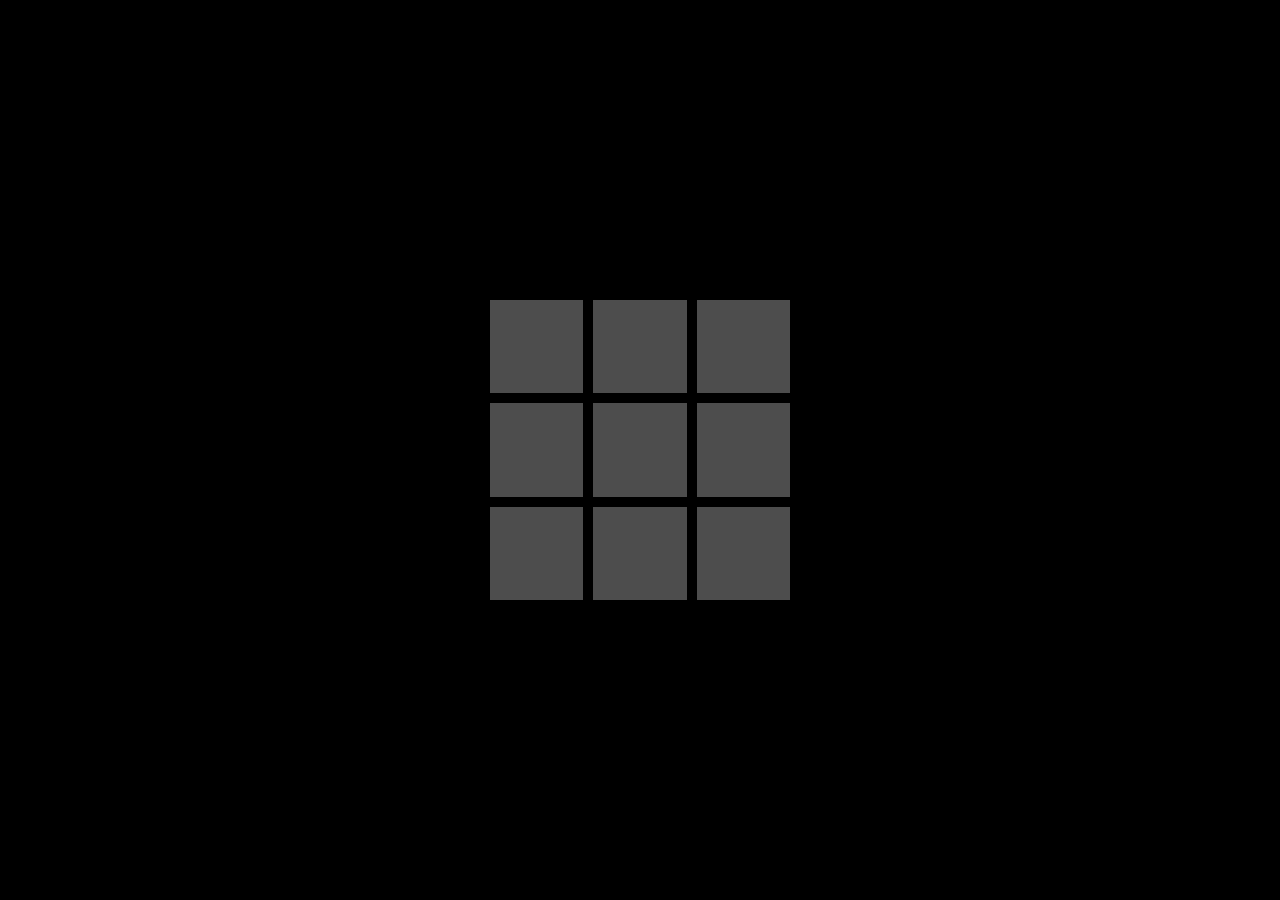
==== index.html @ d712b808 "Layed out cells" ====
<!DOCTYPE html>
<html lang="en">
  <head>
    <meta charset="UTF-8" />
    <meta http-equiv="X-UA-Compatible" content="IE=edge" />
    <meta name="viewport" content="width=device-width, initial-scale=1.0" />
    <title>Tic Tac Toe</title>

    <link rel="stylesheet" href="style.css" />
    <script defer src="script.js"></script>
  </head>
  <body>
    <div class="grid">
      <div class="cell"></div>
      <div class="cell"></div>
      <div class="cell"></div>
      <div class="cell"></div>
      <div class="cell"></div>
      <div class="cell"></div>
      <div class="cell"></div>
      <div class="cell"></div>
      <div class="cell"></div>
    </div>
  </body>
</html>
---- style.css ----
body {
  margin: 0;
  height: 100vh;
  background-color: black;
  color: white;
  display: flex;
  align-items: center;
  justify-content: center;
}

.grid {
  width: 300px;
  height: 300px;
  display: grid;
  grid-template-rows: repeat(3, 1fr);
  grid-template-columns: repeat(3, 1fr);
  gap: 10px;
}

.cell {
  background-color: gray;
  opacity: 0.6;
  transition: 0.2s;
}

.cell:hover {
  opacity: 1;
}
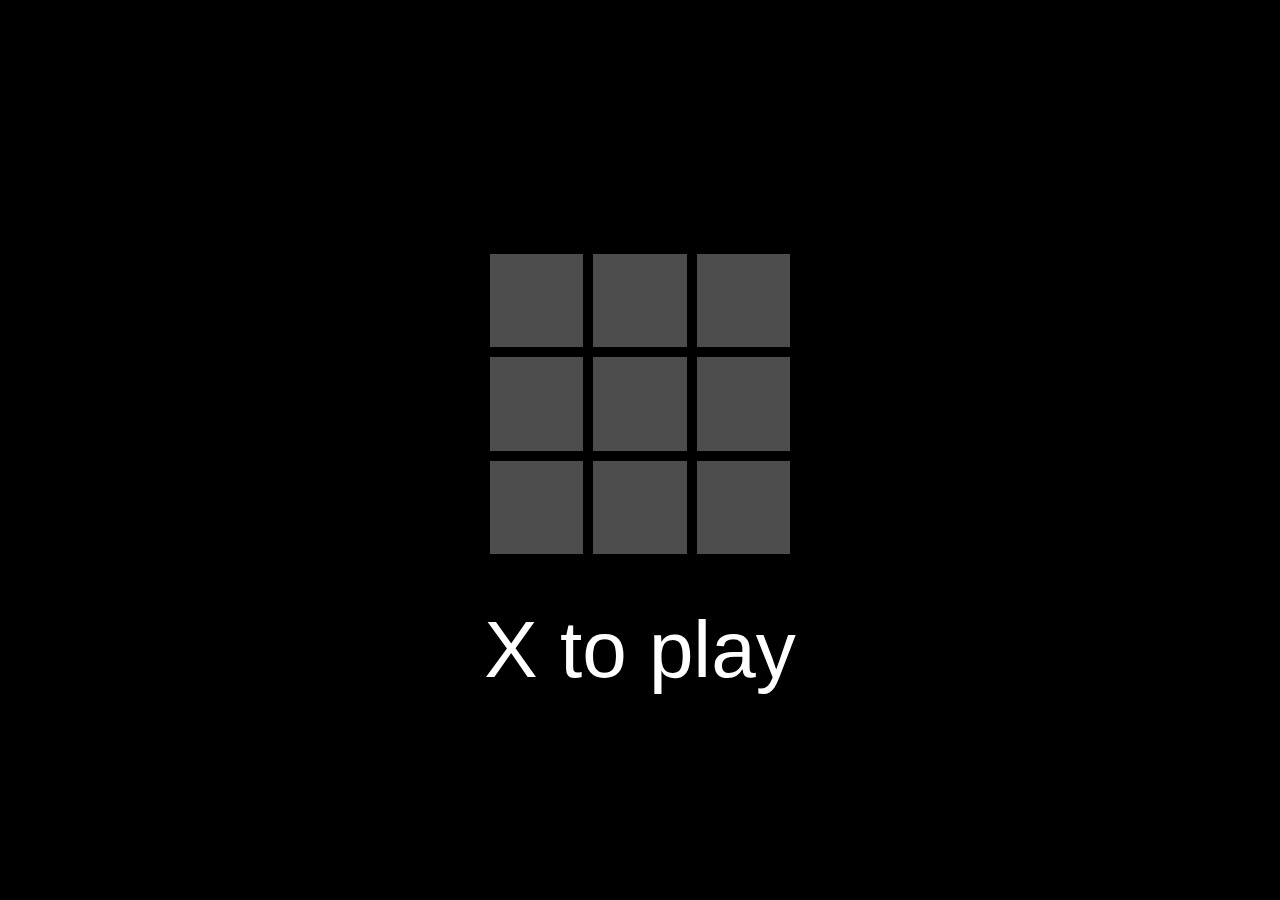
==== commit 069f59c6: "Basic working game" ====
--- a/index.html
+++ b/index.html
@@ -21,5 +21,6 @@
       <div class="cell"></div>
       <div class="cell"></div>
     </div>
+    <div class="text">X to play</div>
   </body>
 </html>
--- a/style.css
+++ b/style.css
@@ -4,8 +4,10 @@
   background-color: black;
   color: white;
   display: flex;
+  flex-direction: column;
   align-items: center;
   justify-content: center;
+  font-family: sans-serif;
 }
 
 .grid {
@@ -15,14 +17,51 @@
   grid-template-rows: repeat(3, 1fr);
   grid-template-columns: repeat(3, 1fr);
   gap: 10px;
+  margin: 50px;
 }
 
 .cell {
+  user-select: none;
+  display: flex;
+  align-items: center;
+  justify-content: center;
+  font-size: 50px;
   background-color: gray;
   opacity: 0.6;
-  transition: 0.2s;
+  transition: 0.15s;
 }
 
 .cell:hover {
   opacity: 1;
 }
+
+.select {
+  opacity: 1;
+  animation-name: select;
+  animation-duration: 0.2s;
+  animation-iteration-count: 1;
+}
+
+@keyframes select {
+  0% {
+    background-color: gray;
+  }
+  50% {
+    background-color: rgb(100, 100, 100);
+  }
+  100% {
+    background-color: gray;
+  }
+}
+
+.over {
+  pointer-events: none;
+}
+
+.winner {
+  background-color: pink;
+}
+
+.text {
+  font-size: 80px;
+}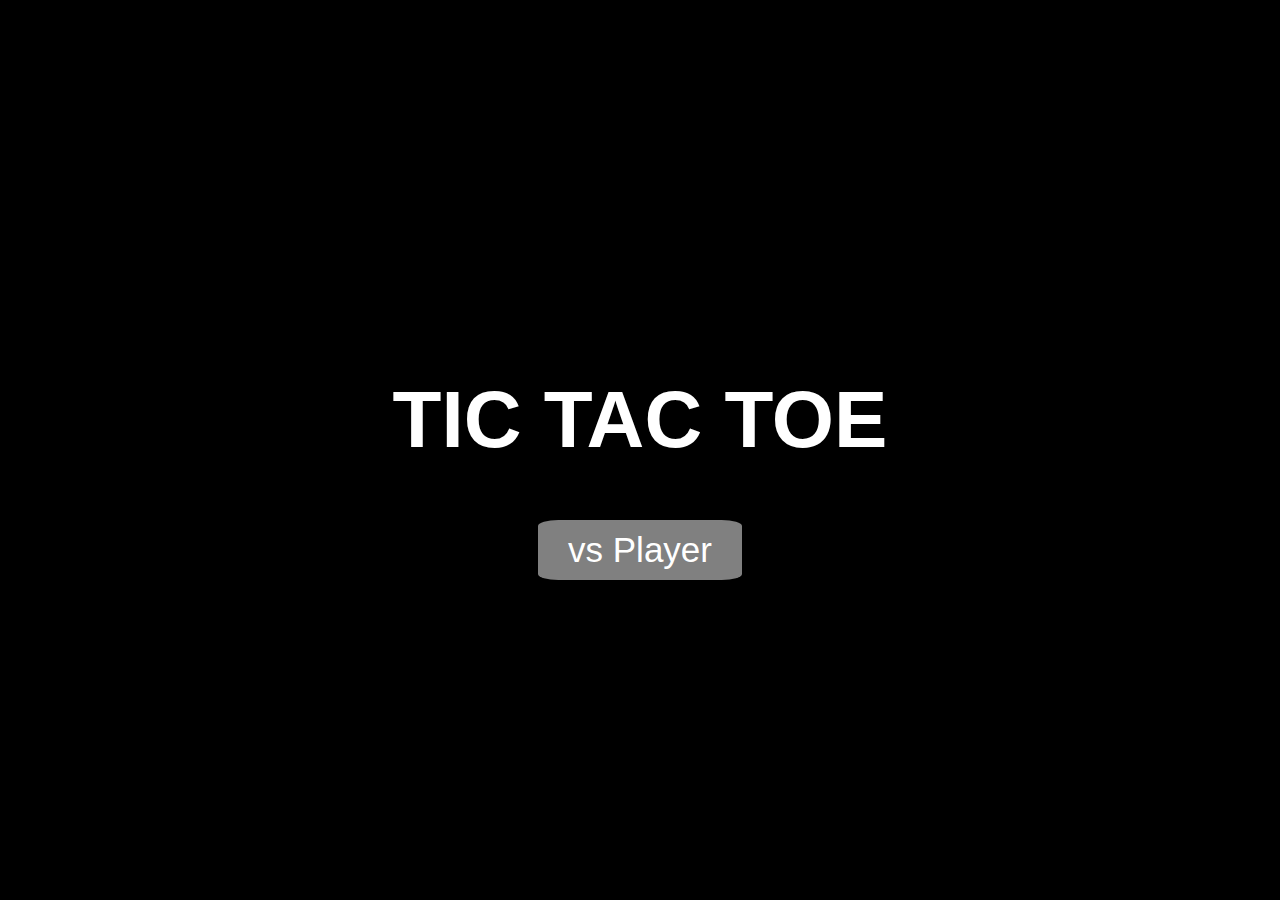
==== commit e23df5c2: "Separated home screen and game screen" ====
--- a/index.html
+++ b/index.html
@@ -5,22 +5,11 @@
     <meta http-equiv="X-UA-Compatible" content="IE=edge" />
     <meta name="viewport" content="width=device-width, initial-scale=1.0" />
     <title>Tic Tac Toe</title>
-
     <link rel="stylesheet" href="style.css" />
-    <script defer src="script.js"></script>
+    <script defer src="index.js"></script>
   </head>
   <body>
-    <div class="grid">
-      <div class="cell"></div>
-      <div class="cell"></div>
-      <div class="cell"></div>
-      <div class="cell"></div>
-      <div class="cell"></div>
-      <div class="cell"></div>
-      <div class="cell"></div>
-      <div class="cell"></div>
-      <div class="cell"></div>
-    </div>
-    <div class="text">X to play</div>
+    <h1>TIC TAC TOE</h1>
+    <div class="btn">vs Player</div>
   </body>
 </html>
--- a/style.css
+++ b/style.css
@@ -8,6 +8,22 @@
   align-items: center;
   justify-content: center;
   font-family: sans-serif;
+}
+
+h1 {
+  font-size: 80px;
+}
+
+.btn {
+  user-select: none;
+  font-size: 35px;
+  background-color: gray;
+  padding: 10px 30px;
+  border-radius: 10%
+}
+
+.btn:hover {
+  background-color: rgb(50, 50, 50);
 }
 
 .grid {
